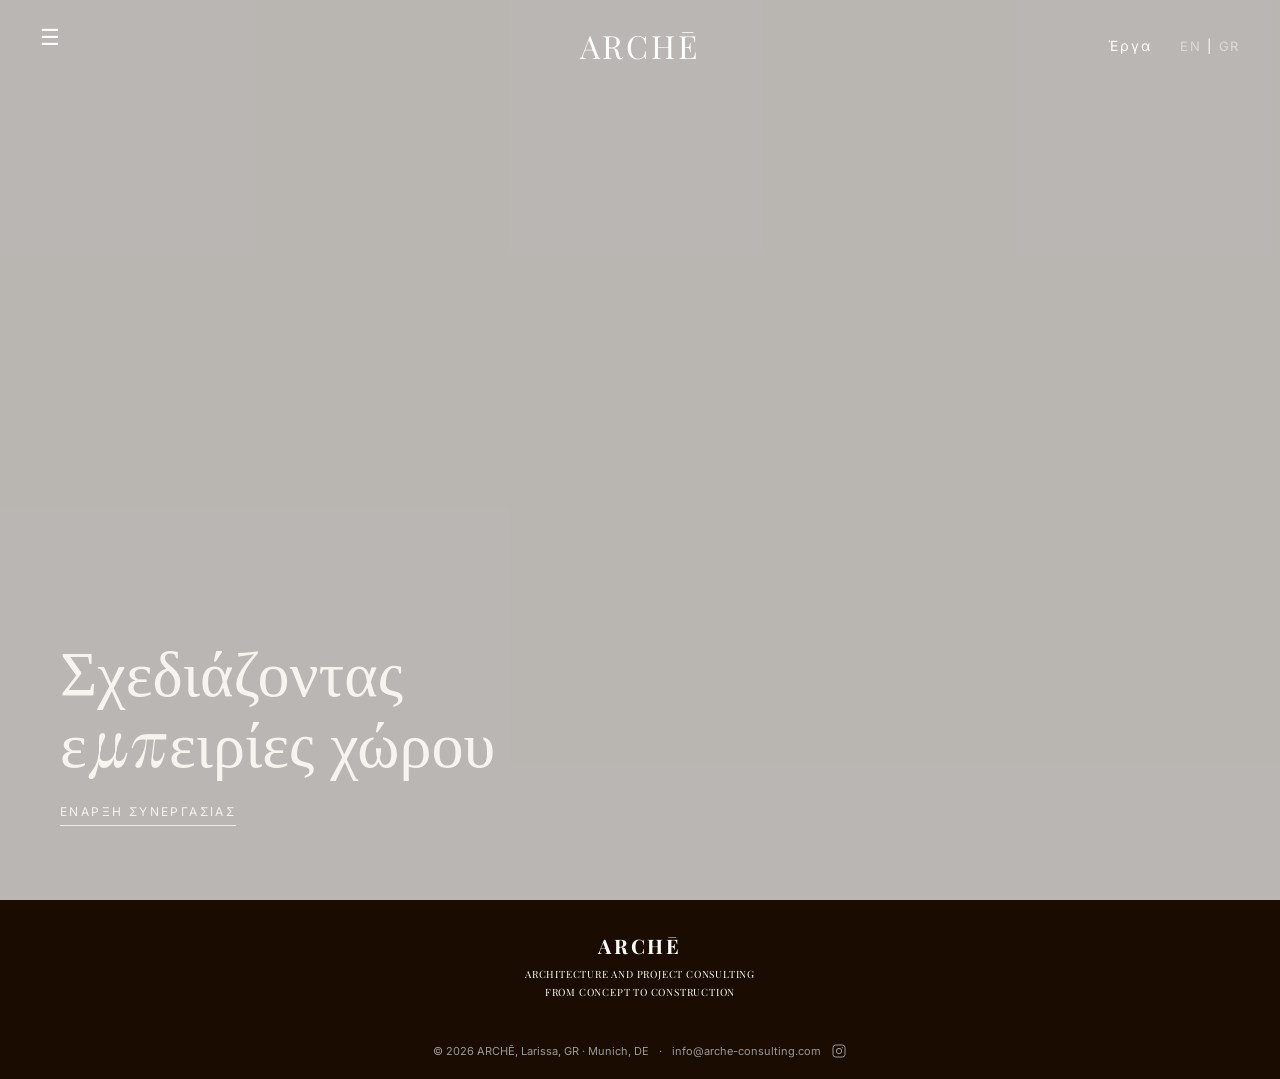
==== gr/index.html @ c0b77c38 "Add files via upload" ====
<!DOCTYPE html>
<html lang="el">
<head>

<meta charset="UTF-8" />
<meta name="viewport" content="width=device-width, initial-scale=1.0" />
<title>ARCHĒ Architecture and Project Consulting</title>

<script>
const savedLang = localStorage.getItem("lang");
const isGreek = location.pathname.startsWith("/gr");

if (savedLang === "en" && isGreek) {
  location.href = "/index.html";
}

if (!savedLang) {
  const userLang = navigator.language || navigator.userLanguage;
  if (userLang.startsWith("el") && !isGreek) {
    location.href = "/gr/index.html";
  }
}
</script>

<link rel="stylesheet" href="../styles.css" />
<link href="https://fonts.googleapis.com/css2?family=Playfair+Display:wght@400;600&family=Inter:wght@300;400;500&display=swap" rel="stylesheet">

</head>

<body>

<header class="hero">

<nav class="nav">

  <div class="nav-left">☰</div>

  <a href="index.html" class="nav-center">ARCHĒ</a>

  <div class="nav-right">

    <a href="projects.html" class="nav-projects">Έργα</a>

    <div class="lang-switch">
      <a href="/index.html"
         data-lang="en"
         onclick="localStorage.setItem('lang','en')">EN</a>
      <span>|</span>
      <a href="/gr/index.html"
         data-lang="gr"
         onclick="localStorage.setItem('lang','gr')">GR</a>
    </div>

  </div>

</nav>

<div class="hero-content">
  <h1>
    Σχεδιάζοντας<br>
    εμπειρίες χώρου
  </h1>
  <a href="contact.html" class="cta">Έναρξη συνεργασίας</a>
</div>

</header>

<footer class="footer">

  <div class="footer-bar">
    <div class="footer-content">
      <h1 class="footer-logo">ARCHĒ</h1>

      <p class="footer-slogan">
        ARCHITECTURE AND PROJECT CONSULTING
      </p>

      <p class="footer-subtitle">
        FROM CONCEPT TO CONSTRUCTION
      </p>
    </div>
  </div>

  <div class="footer-meta">
    <span>© 2026 ARCHĒ, Larissa, GR · Munich, DE</span>
    <span> · </span>
    <a href="mailto:info@arche-consulting.com">
      info@arche-consulting.com
    </a>

    <a href="https://www.instagram.com/arche.consulting"
       target="_blank"
       aria-label="ARCHĒ on Instagram"
       class="instagram-icon">

      <svg width="16" height="16" viewBox="0 0 24 24" fill="none">
        <rect x="3" y="3" width="18" height="18" rx="4"
              stroke="currentColor" stroke-width="1.5"/>
        <circle cx="12" cy="12" r="4"
                stroke="currentColor" stroke-width="1.5"/>
        <circle cx="17" cy="7" r="1" fill="currentColor"/>
      </svg>

    </a>
  </div>

</footer>

<div class="menu-overlay" id="menu">
  <div class="menu-close" id="closeMenu">✕</div>

  <ul class="menu-items">
    <li><a href="projects.html">Έργα</a></li>
    <li><a href="process.html">Η Διαδικασία</a></li>
    <li><a href="studio.html">Το Γραφείο</a></li>
    <li><a href="offers.html">Επιλεγμένα Ακίνητα</a></li>
    <li><a href="contact.html">Επικοινωνία</a></li>
  </ul>
</div>

<script src="../script.js"></script>

</body>
</html>
---- styles.css ----
* {
  margin: 0;
  padding: 0;
  box-sizing: border-box;
}
.projects-page main {
  margin-top: 0;
}

.projects-page .projects-intro {
  margin-top: 0;
}

body {
  font-family: 'Inter', sans-serif;
  color: #111;
  background: #f7f3ee;
}


a,
a:visited {
  color: inherit;
  text-decoration: none;
}


.hero {
  min-height: 100vh;
  width: 100%;
  background-image: url("/images/hero2.jpg");
  background-size: cover;      /* scales image */
  background-position: center; /* keeps focus centered */
  background-repeat: no-repeat;
  position: relative;
}


/* subtle dark overlay */
.hero::after {
  content: "";
  position: absolute;
  inset: 0;
  background: rgba(0, 0, 0, 0.25);
}

.hero .nav {
  color: #ffffff;
}

.nav { 
  position: relative;
  z-index: 2;
  display: grid;
  grid-template-columns: 1fr auto 1fr;
  padding: 24px 40px;
  font-size: 14px;
  letter-spacing: 0.15em;
}

.nav-left {
  justify-self: start;
  font-size: 22px;
  cursor: pointer;
}

.nav-center {
  font-family: 'Playfair Display', serif;
  font-size: clamp(22px, 6vw, 32px);
  letter-spacing: 0.1em;
  text-decoration: none;
  color: inherit;
}


.nav-right {
  justify-self: end;
  color: #ffffff;
  text-decoration: none;
  cursor: pointer;
}

.nav-right {
  justify-self: end;
  display: flex;
  align-items: center;
  gap: 28px;
}


.nav-right:hover {
  opacity: 0.7;
}


.hero-content {
  position: absolute;
  bottom: 80px;
  left: 60px;
  z-index: 2;
  max-width: 600px;
}

.hero-content h1 {
  font-family: 'Playfair Display', serif;
  font-size: 64px;
  font-weight: 400;
  line-height: 1.1;
  margin-bottom: 24px;
  color: #f7f3ee;

}

.cta {
  font-size: 12px;
  letter-spacing: 0.2em;
  text-transform: uppercase;
  color: #fff;
  text-decoration: none;
  border-bottom: 1px solid rgba(255,255,255,0.6);
  padding-bottom: 6px;
}

.hero .cta {
  color: #f7f3ee;
  border-bottom: 1px solid rgba(255,255,255,0.7);
}
.lang-switch {
  display: flex;
  align-items: center;
  gap: 6px;
  font-size: 13px;
  letter-spacing: 0.12em;
}

.lang-switch a {
  opacity: 0.5;
  transition: opacity 0.25s ease;
}

.lang-switch a.active {
  opacity: 1;
  font-weight: 600;
}


/* ===== MENU OVERLAY (☰) ===== */
.menu-overlay a,
.menu-overlay a:visited,
.menu-overlay a:hover,
.menu-overlay a:active {
  color: #ffffff;
  text-decoration: none;
}

.menu-overlay {
  position: fixed;
  inset: 0;
  background: rgba(15, 15, 15, 0.95);
  z-index: 10;
  display: flex;
  justify-content: center;
  align-items: center;
  opacity: 0;
  pointer-events: none;
  transition: opacity 0.4s ease;
}

.menu-overlay.active {
  opacity: 1;
  pointer-events: all;
}

.menu-close {
  position: absolute;
  top: 32px;
  right: 40px;
  font-size: 24px;
  cursor: pointer;
  color:#fff;
}

.menu-items {
  list-style: none;
  text-align: center;
}

.menu-items li {
  font-family: 'Playfair Display', serif;
  font-size: 48px;
  margin: 20px 0;
  cursor: pointer;
  transition: opacity 0.3s ease;
}

.menu-items li:hover {
  opacity: 0.6;
}

/* Mobile adjustment */
@media (max-width: 768px) {

  .menu-items li {
    font-size: 32px;
  }

  .nav {
    padding: 20px 16px;
  }

  .nav-right {
    gap: 12px;
  }

  .nav-projects {
    display: none;
  }

.hero-content {
  position: absolute;
  bottom: clamp(40px, 8vh, 80px);
  left: clamp(20px, 6vw, 60px);
  right: 20px;
  max-width: 600px;
}

.hero-content h1 {
  font-family: 'Playfair Display', serif;
  font-size: clamp(34px, 9vw, 64px);
  line-height: 1.1;
  color:#f7f3ee
}

.hero .cta {
  color: #f7f3ee;
  border-bottom: 1px solid rgba(255,255,255,0.7);
}

}

/* ======================================
   Footer
====================================== */

.footer {
  background: #000;
  color: #fff;
  width: 100%;
}

/* Black bar */
.footer-bar {
  width: 100vw;
  background: #000;
  display: flex;
  justify-content: center;
}

.footer-content {
  text-align: center;
  padding: 32px 16px; /* controls height */
}

/* Typography */
.footer-logo {
  font-family: 'Playfair Display', serif;
  font-size: 20px;
  letter-spacing: 0.14em;
  margin: 0;
}

.footer-slogan {
  font-family: 'Playfair Display', serif;
  font-size: 10px;
    letter-spacing: 0.08em;
  margin: 8px 0 4px;
}

.footer-subtitle {
  font-family: 'Playfair Display', serif;
  font-size: 10px;
  letter-spacing: 0.08em;
  margin: 0;

}

/* Meta line below */
/* Black bottom bar */
.footer-bar {
  width: 100vw;
  background: #1a0c00;
  display: flex;
  justify-content: center;
}

.footer-meta {
  background: #1a0c00;
  color: #9a9a9a;
  font-size: 11px;
  padding: 12px 16px 20px;
  display: flex;
  justify-content: center;
  align-items: center;
  gap: 10px;
  flex-wrap: wrap;
}

.footer-meta a {
  color: #9a9a9a;
  text-decoration: none;
  transition: opacity 0.25s ease;
}

.footer-meta a:hover {
  opacity: 0.6;
}

.instagram-icon {
  display: inline-flex;
  align-items: center;
}

/* Mobile */
@media (max-width: 768px) {
  .contact-layout {
    grid-template-columns: 1fr;
  }

  .contact-image {
    height: 50vh;
  }

  .contact-text {
    padding: 64px 32px;
  }

  .contact-locations {
    grid-template-columns;
  }

}
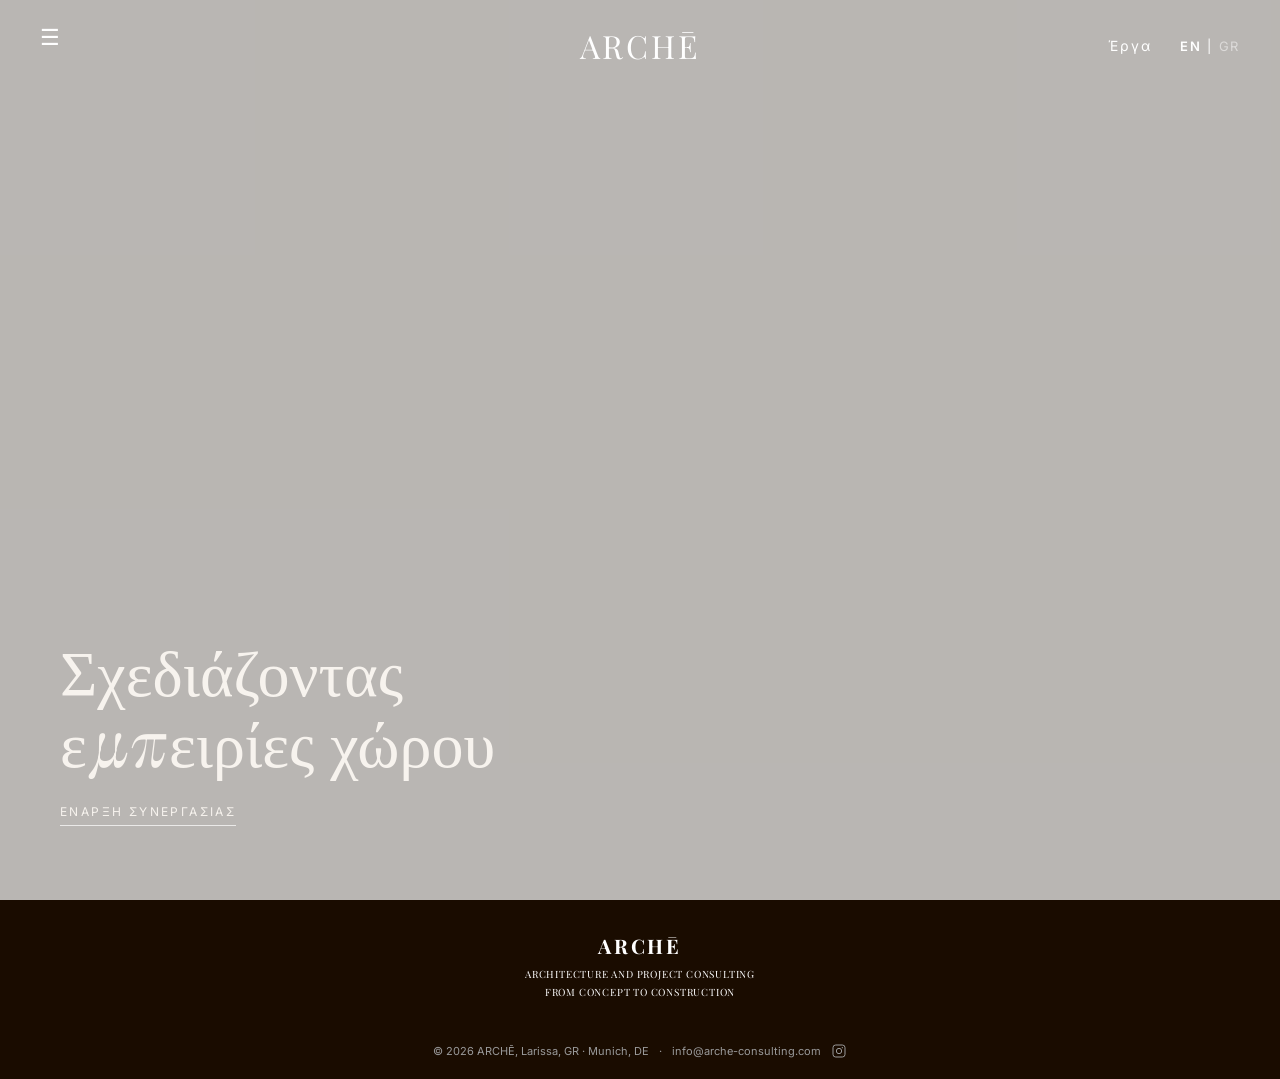
==== commit 919e81dc: "Add files via upload" ====
--- a/gr/index.html
+++ b/gr/index.html
@@ -4,27 +4,31 @@
 
 <meta charset="UTF-8" />
 <meta name="viewport" content="width=device-width, initial-scale=1.0" />
-<title>ARCHĒ Architecture and Project Consulting</title>
+<title>Home Page – ARCHĒ Architecture and Project Consulting</title>
 
 <script>
 const savedLang = localStorage.getItem("lang");
-const isGreek = location.pathname.startsWith("/gr");
+const path = window.location.pathname;
 
-if (savedLang === "en" && isGreek) {
-  location.href = "/index.html";
+// redirect to Greek if user selected it
+if (savedLang === "gr" && !path.startsWith("/gr")) {
+  window.location.href = "/gr/";
 }
 
+// first visit → detect browser language
 if (!savedLang) {
   const userLang = navigator.language || navigator.userLanguage;
-  if (userLang.startsWith("el") && !isGreek) {
-    location.href = "/gr/index.html";
+  if (userLang.startsWith("el")) {
+    localStorage.setItem("lang", "gr");
+    window.location.href = "/gr/";
+  } else {
+    localStorage.setItem("lang", "en");
   }
 }
 </script>
 
-<link rel="stylesheet" href="../styles.css" />
+<link rel="stylesheet" href="/styles.css" />
 <link href="https://fonts.googleapis.com/css2?family=Playfair+Display:wght@400;600&family=Inter:wght@300;400;500&display=swap" rel="stylesheet">
-
 </head>
 
 <body>
@@ -33,26 +37,21 @@
 
 <nav class="nav">
 
-  <div class="nav-left">☰</div>
+<div class="nav-left">☰</div>
 
-  <a href="index.html" class="nav-center">ARCHĒ</a>
+<div class="nav-center">ARCHĒ</div>
 
-  <div class="nav-right">
+<div class="nav-right">
 
-    <a href="projects.html" class="nav-projects">Έργα</a>
+<a href="projects.html" class="nav-projects">Έργα</a>
 
-    <div class="lang-switch">
-      <a href="/index.html"
-         data-lang="en"
-         onclick="localStorage.setItem('lang','en')">EN</a>
-      <span>|</span>
-      <a href="/gr/index.html"
-         data-lang="gr"
-         onclick="localStorage.setItem('lang','gr')">GR</a>
-    </div>
+<div class="lang-switch">
+<a href="/" onclick="localStorage.setItem('lang','en')">EN</a>
+<span>|</span>
+<a href="/gr/" onclick="localStorage.setItem('lang','gr')">GR</a>
+</div>
 
-  </div>
-
+</div>
 </nav>
 
 <div class="hero-content">
@@ -60,7 +59,7 @@
     Σχεδιάζοντας<br>
     εμπειρίες χώρου
   </h1>
-  <a href="contact.html" class="cta">Έναρξη συνεργασίας</a>
+<a href="contact.html" class="cta">Έναρξη συνεργασίας</a>
 </div>
 
 </header>
@@ -106,6 +105,7 @@
 
 </footer>
 
+<!-- Menu Overlay -->
 <div class="menu-overlay" id="menu">
   <div class="menu-close" id="closeMenu">✕</div>
 
@@ -118,7 +118,19 @@
   </ul>
 </div>
 
-<script src="../script.js"></script>
+<script src="/script.js"></script>
+
+<script>
+document.addEventListener("DOMContentLoaded", () => {
+const lang = localStorage.getItem("lang");
+
+if (lang === "gr") {
+document.querySelector('[onclick*="gr"]')?.classList.add("active");
+} else {
+document.querySelector('[onclick*="en"]')?.classList.add("active");
+}
+});
+</script>
 
 </body>
 </html>
--- a/styles.css
+++ b/styles.css
@@ -28,7 +28,7 @@
 .hero {
   min-height: 100vh;
   width: 100%;
-  background-image: url("/images/hero2.jpg");
+  background-image: url("images/hero2.jpg");
   background-size: cover;      /* scales image */
   background-position: center; /* keeps focus centered */
   background-repeat: no-repeat;
@@ -338,4 +338,4 @@
     grid-template-columns;
   }
 
-}  +}  
